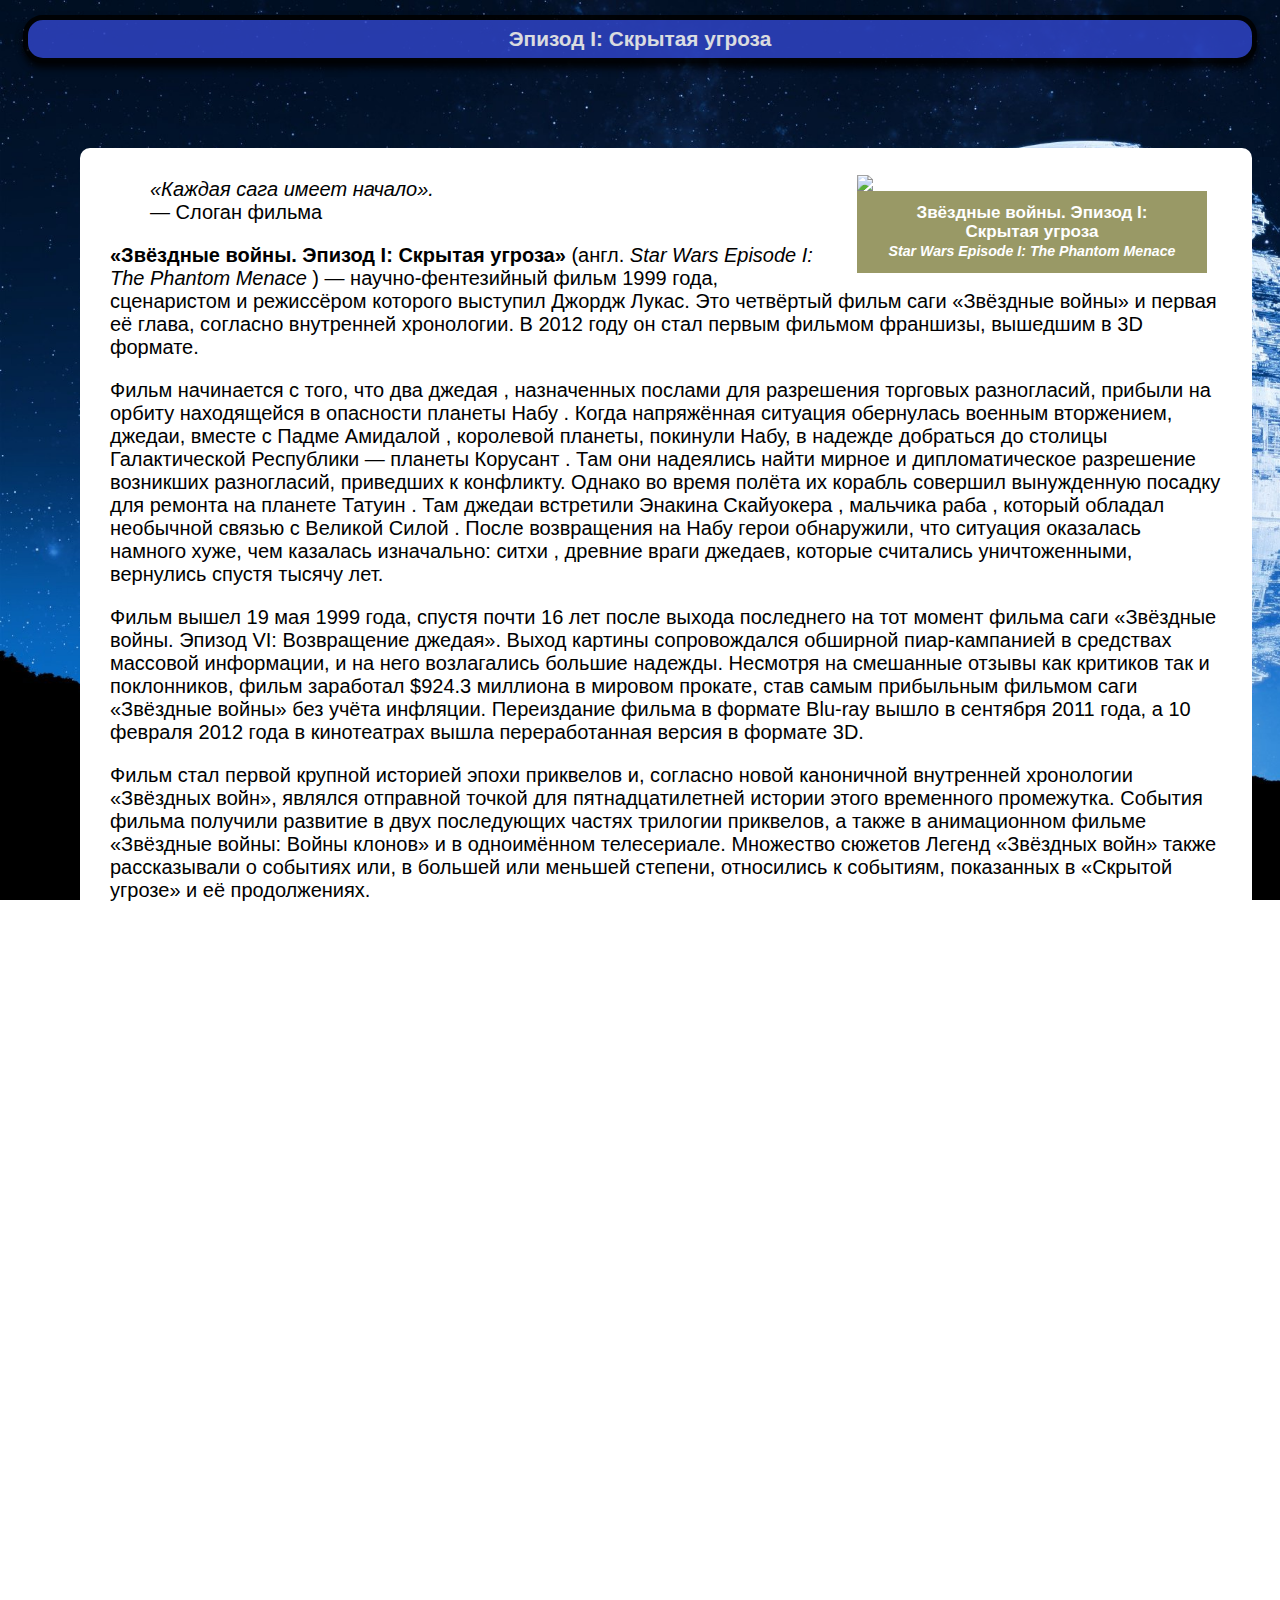
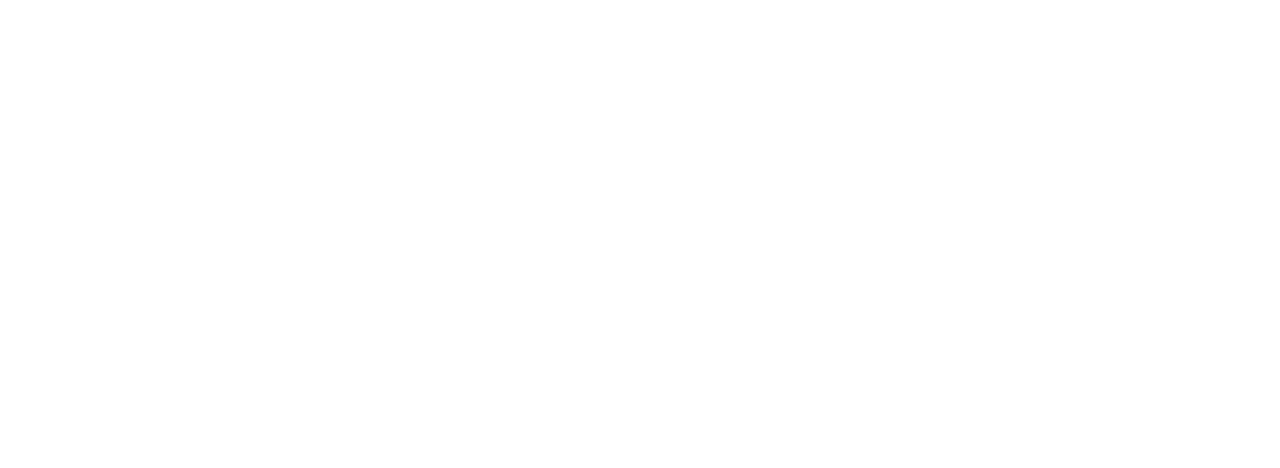
==== The_Phantom_Menace/index.html @ 67c926d8 "Add files via upload" ====
<!DOCTYPE html>
<html>

	<head>
		<meta charset="UTF-8"/>
		<title>Эпизод I: Скрытая угроза</title>
		<link href="style.css" rel="stylesheet" type="text/css"/>
	</head>

	<body>
		<div id="t1"><strong>Эпизод I: Скрытая угроза</strong></div>
		<div id="t2_">
			
			<aside class="infobox">
				
				<img class="posters" src="C:\HTML_site\images\The_Phantom_Menace_poster.jpg">
				
				<h2 class="poster_title">
					Звёздные войны. Эпизод I: </br>
					Скрытая угроза
					<div> 
						<i>
							<small>
							Star Wars Episode I: The Phantom Menace
							</small>
						</i>
					</div>
				</h2>
				
				<!--<section class="sec">
					
					<h2 class="pnl">
						Авторство
						::after
					</h2>
				
				</section> -->
				
			</aside>
			
			<div>   <!-- цитата -->
				<dl>
					<dd>
						<span>
							<i>«Каждая сага имеет начало».</i>
						</span>
					</dd>
					<dd>— Слоган фильма</dd>
				</dl>
			</div>
			
			<p> 
				<b>«Звёздные войны. Эпизод I: Скрытая угроза» </b>
				(aнгл. 
				<i>Star Wars Episode I: The Phantom Menace</i>
				) — научно-фентезийный фильм 1999 года, 
				сценаристом и режиссёром которого выступил Джордж Лукас. 
				Это четвёртый фильм саги «Звёздные войны» и первая её глава, 
				согласно внутренней хронологии. 
				В 2012 году он стал первым фильмом франшизы, 
				вышедшим в 3D формате.
			</p>
			
			<p>
				Фильм начинается с того, что два джедая
				, назначенных послами для разрешения торговых разногласий, прибыли на орбиту находящейся в опасности планеты Набу
				. Когда напряжённая ситуация обернулась военным вторжением, джедаи, вместе с Падме Амидалой
				, королевой планеты, покинули Набу, в надежде добраться до столицы Галактической Республики
				 — планеты Корусант
				. Там они надеялись найти мирное и дипломатическое разрешение возникших разногласий, приведших к конфликту. Однако во время полёта их корабль совершил вынужденную посадку для ремонта на планете Татуин
				. Там джедаи встретили Энакина Скайуокера
				, мальчика раба
				, который обладал необычной связью с Великой Силой
				. После возвращения на Набу герои обнаружили, что ситуация оказалась намного хуже, чем казалась изначально: ситхи
				, древние враги джедаев, которые считались уничтоженными, вернулись спустя тысячу лет.
			</p>
				
			<p>
				Фильм вышел 19 мая 1999 года, спустя почти 16 лет после выхода последнего на тот момент фильма саги «Звёздные войны. Эпизод VI: Возвращение джедая». 
				Выход картины сопровождался обширной пиар-кампанией в средствах массовой информации, и на него возлагались большие надежды. 
				Несмотря на смешанные отзывы как критиков так и поклонников, фильм заработал $924.3 миллиона в мировом прокате, став самым прибыльным фильмом саги «Звёздные войны» без учёта инфляции. 
				Переиздание фильма в формате Blu-ray вышло в сентября 2011 года, а 10 февраля 2012 года в кинотеатрах вышла переработанная версия в формате 3D.
			</p>
			
			<p>
				Фильм стал первой крупной историей эпохи приквелов и, согласно новой каноничной внутренней хронологии «Звёздных войн», являлся отправной точкой для пятнадцатилетней истории этого временного промежутка. 
				События фильма получили развитие в двух последующих частях трилогии приквелов, а также в анимационном фильме «Звёздные войны: Войны клонов» и в одноимённом телесериале. 
				Множество сюжетов Легенд «Звёздных войн» также рассказывали о событиях или, в большей или меньшей степени, относились к событиям, показанных в «Скрытой угрозе» и её продолжениях.
			</p>
		
		</div>
	</body>

</html>
---- The_Phantom_Menace/style.css ----
body {
	background-image: url(images/3.jpg);
	/* background-repeat: no-repeat; */
	background-size: 140%;
	background-attachment: scroll;
	background-attachment: fixed;
	font-family: "Helvetica";
}

a {
  display: inline-block;
  text-decoration: none;
  text-transform: uppercase;
  letter-spacing: 1px;
  margin: 15px 25px;
  padding: 15px 20px;
  font-size: 20px;
  font-weight: bold;
  font-family: 'Montserrat', sans-serif;
  transition: 0.4s ease-in-out;
}

a.main {
	border-radius: 5px;
	margin: 5px;
	padding: 5px;
	width: 95%;
	color: #CEA640;
	font-size: 10px;
	background: #FFF79A;
	border-bottom: 3px solid #E1B442;
	box-shadow: 2px 2px 2px rgba(0,0,0,0.3);
}
a.main:link { }          /* Не посещенная */
a.main:visited { }		/* Посещенная — по которой уже выполнялся переход */
a.main:hover {			/* Не нажатая — над которой находится указатель мыши */
  box-shadow: 0 1px 2px rgba(0,0,0,0.3);
  text-shadow: 0 1px 0 rgba(0,0,0,0.3);
}
a.main:active {	}		/* Нажатая — которая удерживается мышью */

#t1 {
	background-color: #2e43c4;
	color: #ffffff;
	padding: 7px;
	margin: 15px;
	border: 5px solid black;
	border-radius: 20px;
	opacity: 0.85;
	box-shadow: 0px 5px 7px #000001;
	text-align: center;
	font-size: 130%;
}

#t21 {
	background-color: #989aa7;
	color: black;
	font-size: 2em;	
	
	
	padding-left: 2%;
	padding-top: 2%;
	height: 50px;
	/*
		background-image: url(images/4.jpg);
		background-repeat: no-repeat;
		background-size: 1000px 125px;
	*/
}

#t2 {
	background-color: white;
	margin-top: 70px;
	
	left: 50%;                 /* center */
	margin-left: -560px;
	position: absolute;
	
	height: 1900px;
	width: 1112px;
}

#t2_ {
	background-color: white;
	margin-top: 70px;
	padding-left: 30px;
	padding-top: 10px;
	padding-bottom: 10px;
	padding-right: 30px;
	font-size: 20px;
	border-radius: 10px;
	
	left: 50%;                 /* center */
	margin-left: -560px;
	position: absolute;
	
	height: 1900px;
	width: 1112px;
}

.title {
	padding-left: 1%;
	color: #9d8169;
    font-family: Arial;
	font-weight: 900;
	text-align: center;
}

.catalog {
	background-color: #FBFBFB;
    border-radius: 4px;
    border: 1px solid #e5e5e5;
    color: #9d8169;
    font-family: Arial;
    font-size: 18px;
    font-weight: bold;
    text-align: left;
    margin-bottom: 5px;
    /* padding: 5px; */
	padding-left: 2%;
	padding-top: 2%;
	padding-bottom: 2%;
	line-height: 100%;
	box-shadow: 0 0 4px 0 #ededed;
    background-image: linear-gradient(to top,rgb(242,242,242) 0%,rgb(255,255,255) 100%);
	
	/* line-height: normal; */
	
	
	/*background-color: #989aa7; 
	color: black; 
	font-size: 18px; */
}

h2.Orange {
	background-color: #FBFBFB;
    border-radius: 4px;
    border: 1px solid #e5e5e5;
    color: #9d8169;
    font-family: Arial;
    font-size: 18px;
    font-weight: bold;
    text-align: center;
    margin-left: 1%;
	margin-right: 1%;
    margin-bottom: 5px;
    padding: 5px;
	box-shadow: 0 0 4px 0 #ededed;
    background-image: linear-gradient(to top,rgb(242,242,242) 0%,rgb(255,255,255) 100%);
	
	/* line-height: normal; */
}

.pages {
    margin-left: 1%;
	margin-right: 1%;
}

a.episodes {
	text-decoration: none;
	color: white;
	border: 1px solid #ffd700;
	font-size: 0.7em;
	border-radius: 5px;
	box-shadow: 0 0 3px 0 black;
	margin: 5px;
	margin-left: 10px;
	padding: 5px;
	padding-bottom: 3px;
	width: 330px;
	height: 173px;
	opacity: 0.9;
}
a.episodes:hover {
	opacity: 1;
}
a.episodes:active {	
	color: red;
}
	
	#ep1 {
		background: url(images/firstep.jpg);
		background-size: 100%;
	}
	#ep2 {
		background: url(images/secondep.jpg);
		background-size: 100%;
	}
	#ep3 {
		background: url(images/thirdep.jpg);
		background-size: 100%;
	}
	#ep4 {
		background: url(images/fourthep.jpg);
		background-size: 100%;
	}
	#ep5 {
		background: url(images/fifthep.jpg);
		background-size: 100%;
	}
	#ep6 {
	background: url(images/sixthep.jpg);
	background-size: 100%;
}

.infobox {
	margin-right: 15px;
	margin-top: 15px;
	margin-left: 30px;
	float: right;
}

.posters {
	width: 350px;
	height: auto;
}

.poster_title {
	width: 350px;
	font-size: 17px;
    line-height: 19px;
    text-align: center;
    padding-top: 12px;
    padding-bottom: 12px;
    font-weight: bold;
	background-color: #999966;
    color: #fff;
	margin-top: -5px;
}
/*
.sec {
	border-color: #ddddbb;
	border-bottom-style: solid;
    border-bottom-width: 1px;
}

.pnl {
	background-color: #ddddbb;
}
*/

a.universe {
	border: 1px solid #ffd700;
	border-radius: 5px;
	box-shadow: 0 0 3px 0 black;
	margin: 5px;
	margin-left: 10px;
	padding: 5px;
	padding-bottom: 3px;
	width: 186px;   /* */
	height: 103px;
	opacity: 0.9;
}
a.universe:hover {
	opacity: 1;
}

	#u1 {
		background: url(images/Ico_characters.png);
		background-size: 100%;
	}
	#u2 {
		background: url(images/Ico_battles.png);
		background-size: 100%;
	}
	#u3 {
		background: url(images/Ico_planets.png);
		background-size: 100%;
	}
	#u4 {
		background: url(images/Ico_starships.png);
		background-size: 100%;
	}
	#u5 {
		background: url(images/Ico_governments.png);
		background-size: 100%;
	}
	#u6 {
		background: url(images/Ico_species.png);
		background-size: 100%;
	}
	#u7 {
		background: url(images/Ico_droids.png);
		background-size: 100%;
	}
	#u8 {
		background: url(images/Ico_animals.png);
		background-size: 100%;
	}
	#u9 {
		background: url(images/Ico_weapons.png);
		background-size: 100%;
	}
	#u10 {
		background: url(images/Ico_force.png);
		background-size: 100%;
	}

.centeron {
	margin:0 25% 0 25%;
	width:50%;
}
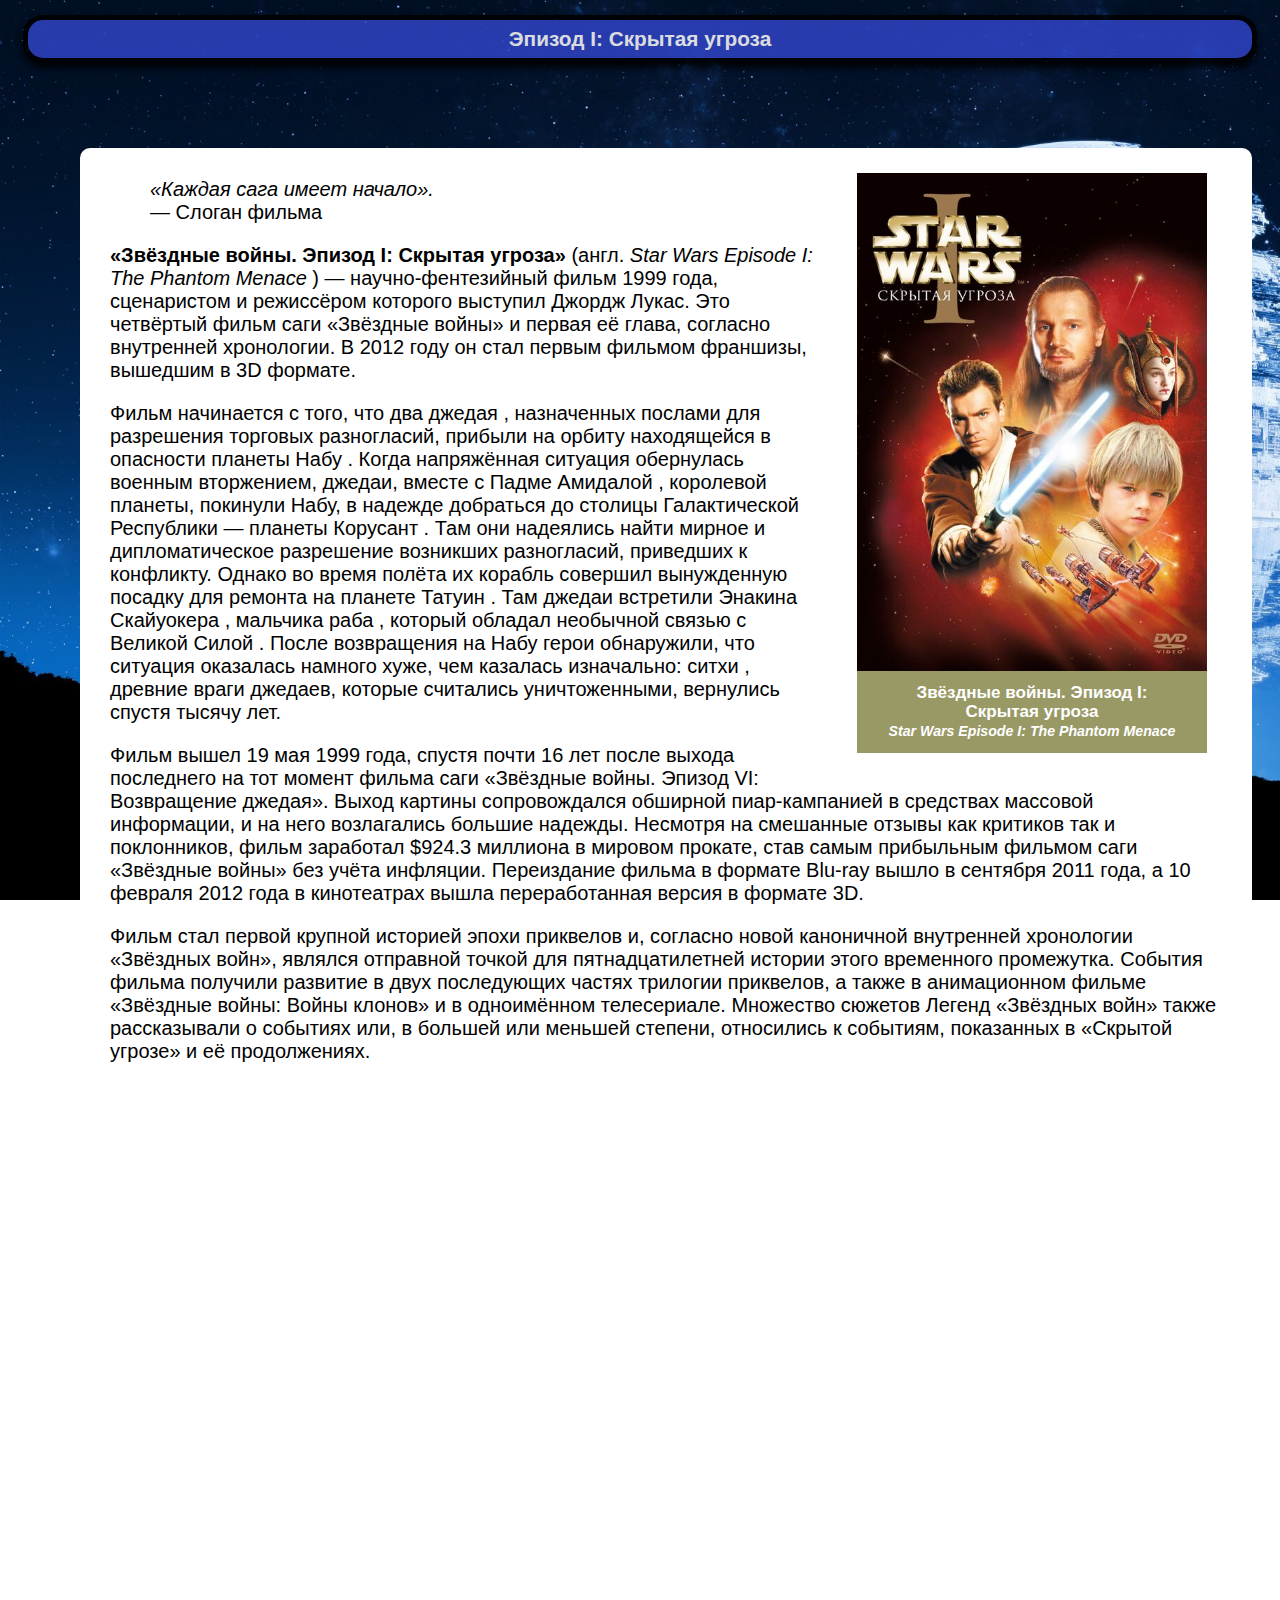
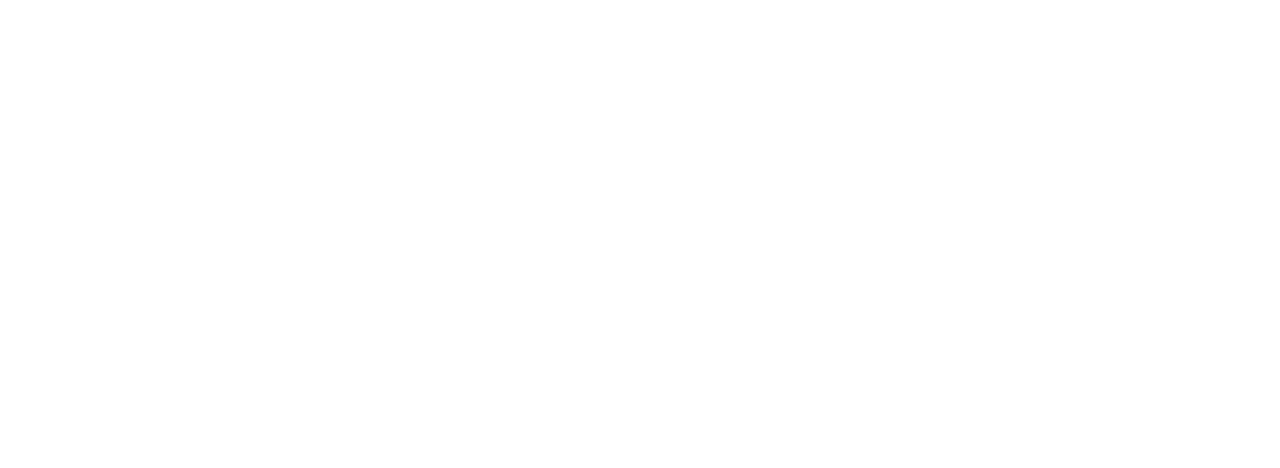
==== commit 2b42d4ee: "Add files via upload" ====
--- a/The_Phantom_Menace/index.html
+++ b/The_Phantom_Menace/index.html
@@ -13,7 +13,7 @@
 			
 			<aside class="infobox">
 				
-				<img class="posters" src="C:\HTML_site\images\The_Phantom_Menace_poster.jpg">
+				<img class="posters" src="images\The_Phantom_Menace_poster.jpg">
 				
 				<h2 class="poster_title">
 					Звёздные войны. Эпизод I: </br>
